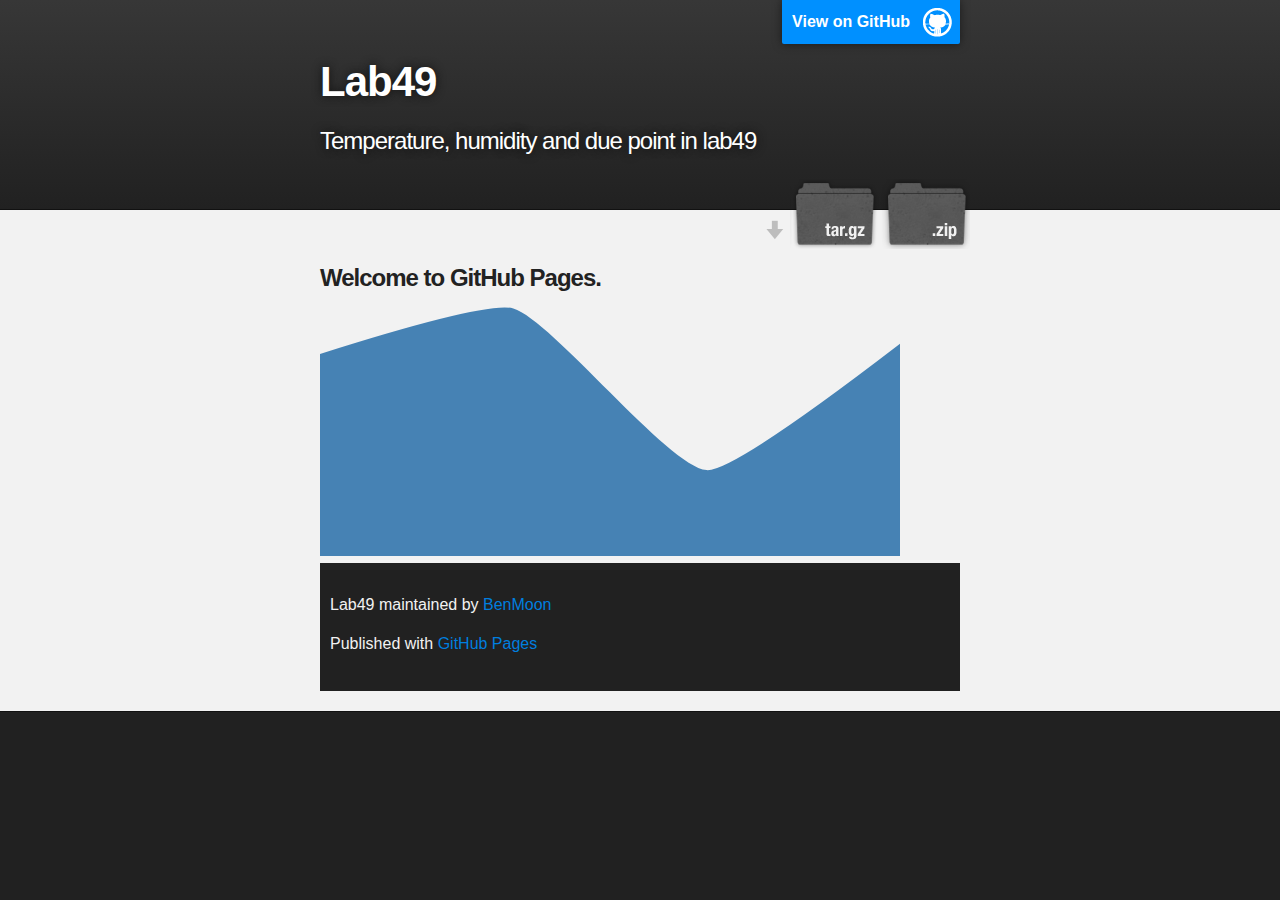
==== index.html @ 807cd0f6 "js" ====
<!DOCTYPE html>
<html>

  <head>
    <meta charset='utf-8' />
    <meta http-equiv="X-UA-Compatible" content="chrome=1" />
    <meta name="description" content="Lab49 : Temperature, humidity and due point in lab49" />

    <link rel="stylesheet" type="text/css" media="screen" href="stylesheets/stylesheet.css">

    <title>Lab49</title>
  </head>

  <body>

    <!-- HEADER -->
    <div id="header_wrap" class="outer">
        <header class="inner">
          <a id="forkme_banner" href="https://github.com/BenMoon/Lab49">View on GitHub</a>

          <h1 id="project_title">Lab49</h1>
          <h2 id="project_tagline">Temperature, humidity and due point in lab49</h2>

            <section id="downloads">
              <a class="zip_download_link" href="https://github.com/BenMoon/Lab49/zipball/master">Download this project as a .zip file</a>
              <a class="tar_download_link" href="https://github.com/BenMoon/Lab49/tarball/master">Download this project as a tar.gz file</a>
            </section>
        </header>
    </div>

    
<!-- MAIN CONTENT -->
<div id="main_content_wrap" class="outer">
<section id="main_content" class="inner">
<h3><a name="welcome-to-github-pages" class="anchor" href="#welcome-to-github-pages">
        <span class="octicon octicon-link"></span></a>Welcome to GitHub Pages.
</h3>


<script src="js/jquery-csv.js"></script>
<script src="js/d3.min.js"></script>
<script src="js/d3.layout.min.js"></script>
<script src="js/rickshaw.min.js"></script>

<div id="chart"></div>

<script>

var data = [ { x: 0, y: 40 }, { x: 1, y: 49 }, { x: 2, y: 17 }, { x: 3, y: 42 } ];

var graph = new Rickshaw.Graph( {
    element: document.querySelector("#chart"),
    width: 580,
    height: 250,
    series: [ {
        color: 'steelblue',
        data: data
    } ]
} );

graph.render();

</script>


    <!-- FOOTER  -->
    <div id="footer_wrap" class="outer">
      <footer class="inner">
        <p class="copyright">Lab49 maintained by <a href="https://github.com/BenMoon">BenMoon</a></p>
        <p>Published with <a href="http://pages.github.com">GitHub Pages</a></p>
      </footer>
    </div>

    

  </body>
</html>
---- stylesheets/stylesheet.css ----
/*******************************************************************************
Slate Theme for GitHub Pages
by Jason Costello, @jsncostello
*******************************************************************************/

@import url(pygment_trac.css);

/*******************************************************************************
MeyerWeb Reset
*******************************************************************************/

html, body, div, span, applet, object, iframe,
h1, h2, h3, h4, h5, h6, p, blockquote, pre,
a, abbr, acronym, address, big, cite, code,
del, dfn, em, img, ins, kbd, q, s, samp,
small, strike, strong, sub, sup, tt, var,
b, u, i, center,
dl, dt, dd, ol, ul, li,
fieldset, form, label, legend,
table, caption, tbody, tfoot, thead, tr, th, td,
article, aside, canvas, details, embed,
figure, figcaption, footer, header, hgroup,
menu, nav, output, ruby, section, summary,
time, mark, audio, video {
  margin: 0;
  padding: 0;
  border: 0;
  font: inherit;
  vertical-align: baseline;
}

/* HTML5 display-role reset for older browsers */
article, aside, details, figcaption, figure,
footer, header, hgroup, menu, nav, section {
  display: block;
}

ol, ul {
  list-style: none;
}

blockquote, q {
}

table {
  border-collapse: collapse;
  border-spacing: 0;
}

/*******************************************************************************
Theme Styles
*******************************************************************************/

body {
  box-sizing: border-box;
  color:#373737;
  background: #212121;
  font-size: 16px;
  font-family: 'Myriad Pro', Calibri, Helvetica, Arial, sans-serif;
  line-height: 1.5;
  -webkit-font-smoothing: antialiased;
}

h1, h2, h3, h4, h5, h6 {
  margin: 10px 0;
  font-weight: 700;
  color:#222222;
  font-family: 'Lucida Grande', 'Calibri', Helvetica, Arial, sans-serif;
  letter-spacing: -1px;
}

h1 {
  font-size: 36px;
  font-weight: 700;
}

h2 {
  padding-bottom: 10px;
  font-size: 32px;
  background: url('../images/bg_hr.png') repeat-x bottom;
}

h3 {
  font-size: 24px;
}

h4 {
  font-size: 21px;
}

h5 {
  font-size: 18px;
}

h6 {
  font-size: 16px;
}

p {
  margin: 10px 0 15px 0;
}

footer p {
  color: #f2f2f2;
}

a {
  text-decoration: none;
  color: #007edf;
  text-shadow: none;

  transition: color 0.5s ease;
  transition: text-shadow 0.5s ease;
  -webkit-transition: color 0.5s ease;
  -webkit-transition: text-shadow 0.5s ease;
  -moz-transition: color 0.5s ease;
  -moz-transition: text-shadow 0.5s ease;
  -o-transition: color 0.5s ease;
  -o-transition: text-shadow 0.5s ease;
  -ms-transition: color 0.5s ease;
  -ms-transition: text-shadow 0.5s ease;
}

#main_content a:hover {
  color: #0069ba;
  text-shadow: #0090ff 0px 0px 2px;
}

footer a:hover {
  color: #43adff;
  text-shadow: #0090ff 0px 0px 2px;
}

em {
  font-style: italic;
}

strong {
  font-weight: bold;
}

img {
  position: relative;
  margin: 0 auto;
  max-width: 739px;
  padding: 5px;
  margin: 10px 0 10px 0;
  border: 1px solid #ebebeb;

  box-shadow: 0 0 5px #ebebeb;
  -webkit-box-shadow: 0 0 5px #ebebeb;
  -moz-box-shadow: 0 0 5px #ebebeb;
  -o-box-shadow: 0 0 5px #ebebeb;
  -ms-box-shadow: 0 0 5px #ebebeb;
}

pre, code {
  width: 100%;
  color: #222;
  background-color: #fff;

  font-family: Monaco, "Bitstream Vera Sans Mono", "Lucida Console", Terminal, monospace;
  font-size: 14px;

  border-radius: 2px;
  -moz-border-radius: 2px;
  -webkit-border-radius: 2px;



}

pre {
  width: 100%;
  padding: 10px;
  box-shadow: 0 0 10px rgba(0,0,0,.1);
  overflow: auto;
}

code {
  padding: 3px;
  margin: 0 3px;
  box-shadow: 0 0 10px rgba(0,0,0,.1);
}

pre code {
  display: block;
  box-shadow: none;
}

blockquote {
  color: #666;
  margin-bottom: 20px;
  padding: 0 0 0 20px;
  border-left: 3px solid #bbb;
}

ul, ol, dl {
  margin-bottom: 15px
}

ul li {
  list-style: inside;
  padding-left: 20px;
}

ol li {
  list-style: decimal inside;
  padding-left: 20px;
}

dl dt {
  font-weight: bold;
}

dl dd {
  padding-left: 20px;
  font-style: italic;
}

dl p {
  padding-left: 20px;
  font-style: italic;
}

hr {
  height: 1px;
  margin-bottom: 5px;
  border: none;
  background: url('../images/bg_hr.png') repeat-x center;
}

table {
  border: 1px solid #373737;
  margin-bottom: 20px;
  text-align: left;
 }

th {
  font-family: 'Lucida Grande', 'Helvetica Neue', Helvetica, Arial, sans-serif;
  padding: 10px;
  background: #373737;
  color: #fff;
 }

td {
  padding: 10px;
  border: 1px solid #373737;
 }

form {
  background: #f2f2f2;
  padding: 20px;
}

img {
  width: 100%;
  max-width: 100%;
}

/*******************************************************************************
Full-Width Styles
*******************************************************************************/

.outer {
  width: 100%;
}

.inner {
  position: relative;
  max-width: 640px;
  padding: 20px 10px;
  margin: 0 auto;
}

#forkme_banner {
  display: block;
  position: absolute;
  top:0;
  right: 10px;
  z-index: 10;
  padding: 10px 50px 10px 10px;
  color: #fff;
  background: url('../images/blacktocat.png') #0090ff no-repeat 95% 50%;
  font-weight: 700;
  box-shadow: 0 0 10px rgba(0,0,0,.5);
  border-bottom-left-radius: 2px;
  border-bottom-right-radius: 2px;
}

#header_wrap {
  background: #212121;
  background: -moz-linear-gradient(top, #373737, #212121);
  background: -webkit-linear-gradient(top, #373737, #212121);
  background: -ms-linear-gradient(top, #373737, #212121);
  background: -o-linear-gradient(top, #373737, #212121);
  background: linear-gradient(top, #373737, #212121);
}

#header_wrap .inner {
  padding: 50px 10px 30px 10px;
}

#project_title {
  margin: 0;
  color: #fff;
  font-size: 42px;
  font-weight: 700;
  text-shadow: #111 0px 0px 10px;
}

#project_tagline {
  color: #fff;
  font-size: 24px;
  font-weight: 300;
  background: none;
  text-shadow: #111 0px 0px 10px;
}

#downloads {
  position: absolute;
  width: 210px;
  z-index: 10;
  bottom: -40px;
  right: 0;
  height: 70px;
  background: url('../images/icon_download.png') no-repeat 0% 90%;
}

.zip_download_link {
  display: block;
  float: right;
  width: 90px;
  height:70px;
  text-indent: -5000px;
  overflow: hidden;
  background: url(../images/sprite_download.png) no-repeat bottom left;
}

.tar_download_link {
  display: block;
  float: right;
  width: 90px;
  height:70px;
  text-indent: -5000px;
  overflow: hidden;
  background: url(../images/sprite_download.png) no-repeat bottom right;
  margin-left: 10px;
}

.zip_download_link:hover {
  background: url(../images/sprite_download.png) no-repeat top left;
}

.tar_download_link:hover {
  background: url(../images/sprite_download.png) no-repeat top right;
}

#main_content_wrap {
  background: #f2f2f2;
  border-top: 1px solid #111;
  border-bottom: 1px solid #111;
}

#main_content {
  padding-top: 40px;
}

#footer_wrap {
  background: #212121;
}



/*******************************************************************************
Small Device Styles
*******************************************************************************/

@media screen and (max-width: 480px) {
  body {
    font-size:14px;
  }

  #downloads {
    display: none;
  }

  .inner {
    min-width: 320px;
    max-width: 480px;
  }

  #project_title {
  font-size: 32px;
  }

  h1 {
    font-size: 28px;
  }

  h2 {
    font-size: 24px;
  }

  h3 {
    font-size: 21px;
  }

  h4 {
    font-size: 18px;
  }

  h5 {
    font-size: 14px;
  }

  h6 {
    font-size: 12px;
  }

  code, pre {
    min-width: 320px;
    max-width: 480px;
    font-size: 11px;
  }

}
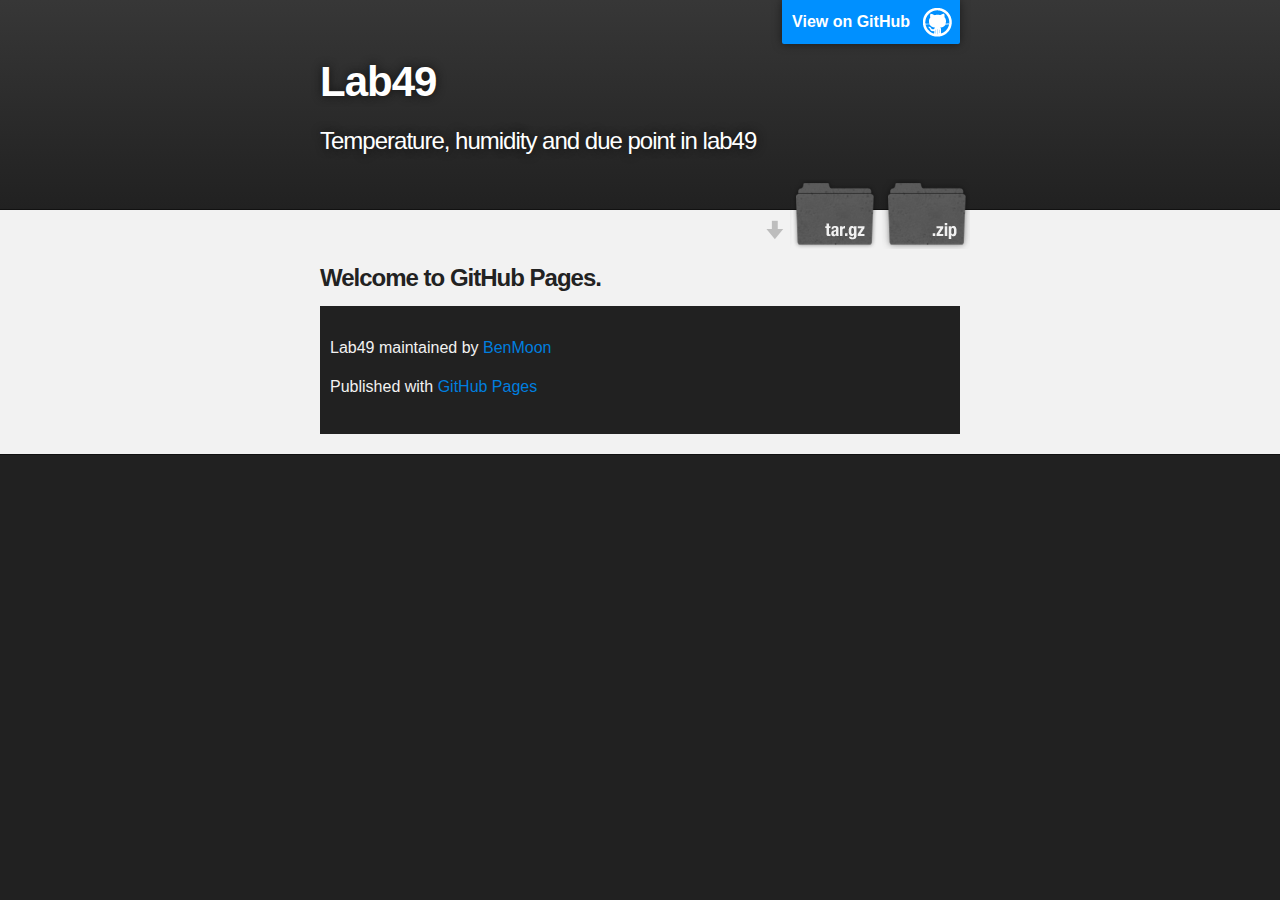
==== commit 50e50d0d: "js" ====
--- a/index.html
+++ b/index.html
@@ -37,6 +37,8 @@
 </h3>
 
 
+
+<script src="http://ajax.googleapis.com/ajax/libs/jquery/1.10.2/jquery.min.js"></script>
 <script src="js/jquery-csv.js"></script>
 <script src="js/d3.min.js"></script>
 <script src="js/d3.layout.min.js"></script>
@@ -46,7 +48,31 @@
 
 <script>
 
-var data = [ { x: 0, y: 40 }, { x: 1, y: 49 }, { x: 2, y: 17 }, { x: 3, y: 42 } ];
+    /*
+    var data = [ { x: 1910, y: 92228531 }, 
+                 { x: 1920, y: 106021568 }, 
+                 { x: 1930, y: 123202660 }, 
+                 { x: 1940, y: 132165129 }, 
+                 { x: 1950, y: 151325798 }, 
+                 { x: 1960, y: 179323175 }, 
+                 { x: 1970, y: 203211926 }, 
+                 { x: 1980, y: 226545805 }, 
+                 { x: 1990, y: 248709873 }, 
+                 { x: 2000, y: 281421906 }, 
+                 { x: 2010, y: 308745538 } ];
+    */
+
+    var data = [ [ 1910, 92228531 ], 
+                 [ 1920, 106021568 ], 
+                 [ 1930, 123202660 ], 
+                 [ 1940, 132165129 ], 
+                 [ 1950, 151325798 ], 
+                 [ 1960, 179323175 ], 
+                 [ 1970, 203211926 ], 
+                 [ 1980, 226545805 ], 
+                 [ 1990, 248709873 ], 
+                 [ 2000, 281421906 ], 
+                 [ 2010, 308745538 ] ];
 
 var graph = new Rickshaw.Graph( {
     element: document.querySelector("#chart"),
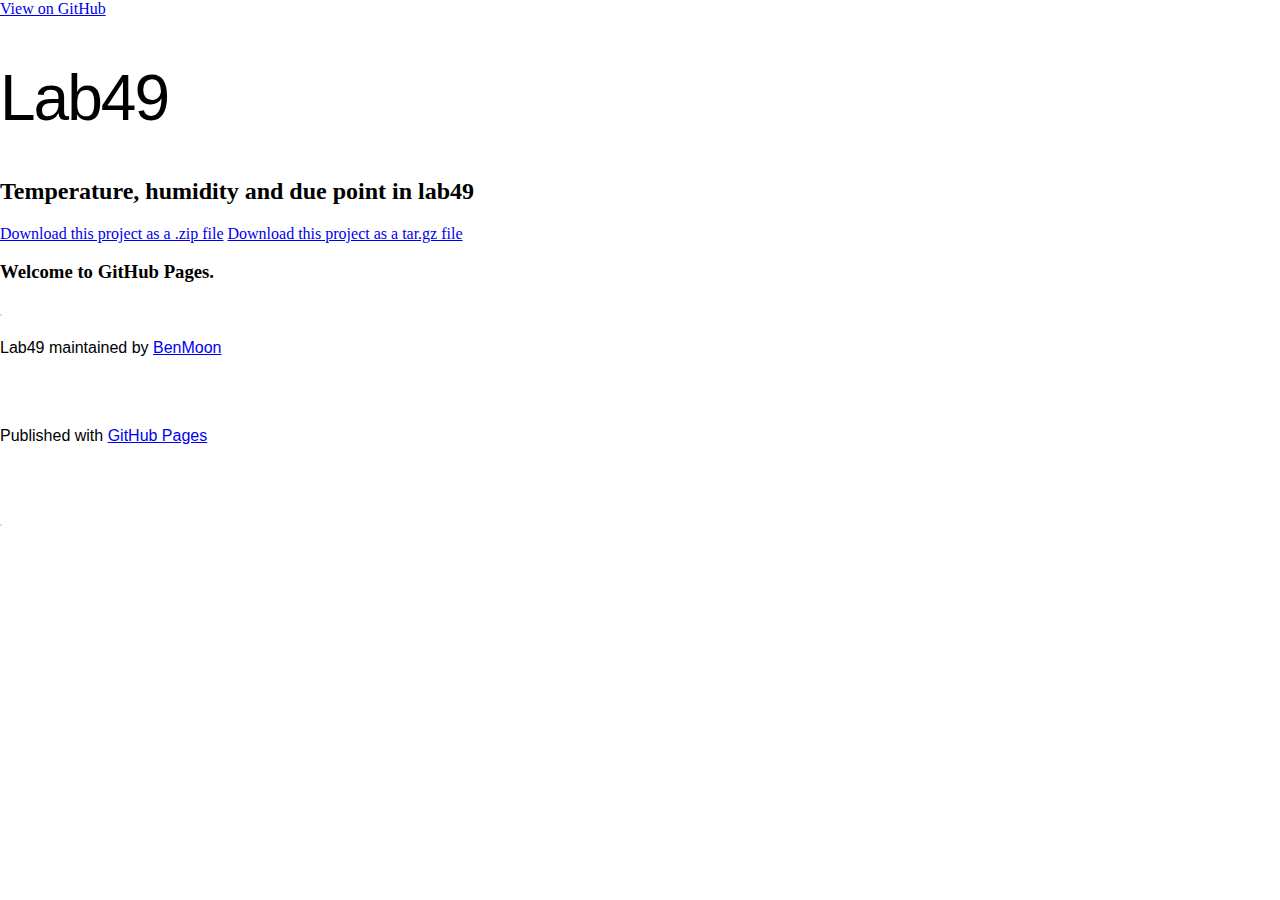
==== commit fcf9fa31: "data.tsv" ====
--- a/index.html
+++ b/index.html
@@ -1,5 +1,5 @@
 <!DOCTYPE html>
-<html>
+<!--html>
 
   <head>
     <meta charset='utf-8' />
@@ -99,5 +99,26 @@
 
     
 
-  </body>
+</body-->
+
+<!doctype html>
+<head>
+<link rel="stylesheet" type="text/css" href="multiseries.css">
+<link rel="stylesheet" type="text/css" href="http://raw.github.com/shutterstock/rickshaw/master/rickshaw.css">
+<link rel="stylesheet" type="text/css" href="http://raw.github.com/shutterstock/rickshaw/master/src/css/graph.css">
+<link rel="stylesheet" type="text/css" href="http://raw.github.com/shutterstock/rickshaw/master/src/css/detail.css">
+<link rel="stylesheet" type="text/css" href="http://raw.github.com/shutterstock/rickshaw/master/src/css/legend.css">
+</head>
+<body>
+<div id="chart_container">
+<div id="y_axis" class="plain"></div>
+<div id="chart"></div>
+<div id="legend"></div>
+</div>
+<div id="rawdata"></div>
+ 
+<script src="http://d3js.org/d3.v3.js"></script>
+<script src="http://raw.github.com/shutterstock/rickshaw/master/rickshaw.min.js"></script>
+<script src="multiseries.js"></script>
+</body>
 </html>
--- a/multiseries.css
+++ b/multiseries.css
@@ -0,0 +1,68 @@
+body {
+margin: 0 auto 0 auto;
+}
+ 
+h1 {
+font-family: 'Helvetica Neue', Helvetica, sans-serif;
+font-size: 64px;
+font-weight: 300;
+height: 74px;
+letter-spacing: -2px;
+}
+ 
+p {
+font-family: 'Helvetica Neue', Helvetica, sans-serif;
+height: 72px;
+line-height: 24px;
+}
+ 
+aside {
+color: #636363;
+display: block;
+font-family: 'Helvetica Neue', Helvetica, sans-serif;
+font-size: 13px;
+height: 16px;
+left: 780px;
+text-align: right;
+}
+ 
+#chart {
+display: inline-block;
+position: relative;
+margin: 0;
+border: 1px solid #dedede;
+}
+ 
+.rickshaw_graph .x_tick {
+position: absolute;
+top: 0;
+bottom: 0;
+border-left: 1px dotted rgba(0, 0, 0, 0.2);
+pointer-events: none;
+}
+.rickshaw_graph .x_tick .title {
+position: absolute;
+white-space: nowrap;
+margin-left: 3px;
+bottom: 1px;
+}
+ 
+#chart_container {
+display: inline;
+position: relative;
+}
+ 
+.y_grid {
+display: none;
+}
+ 
+#y_axis {
+position: absolute;
+width: 40px;
+left: -40px;
+}
+ 
+#legend {
+vertical-align: top;
+display: inline-block;
+}
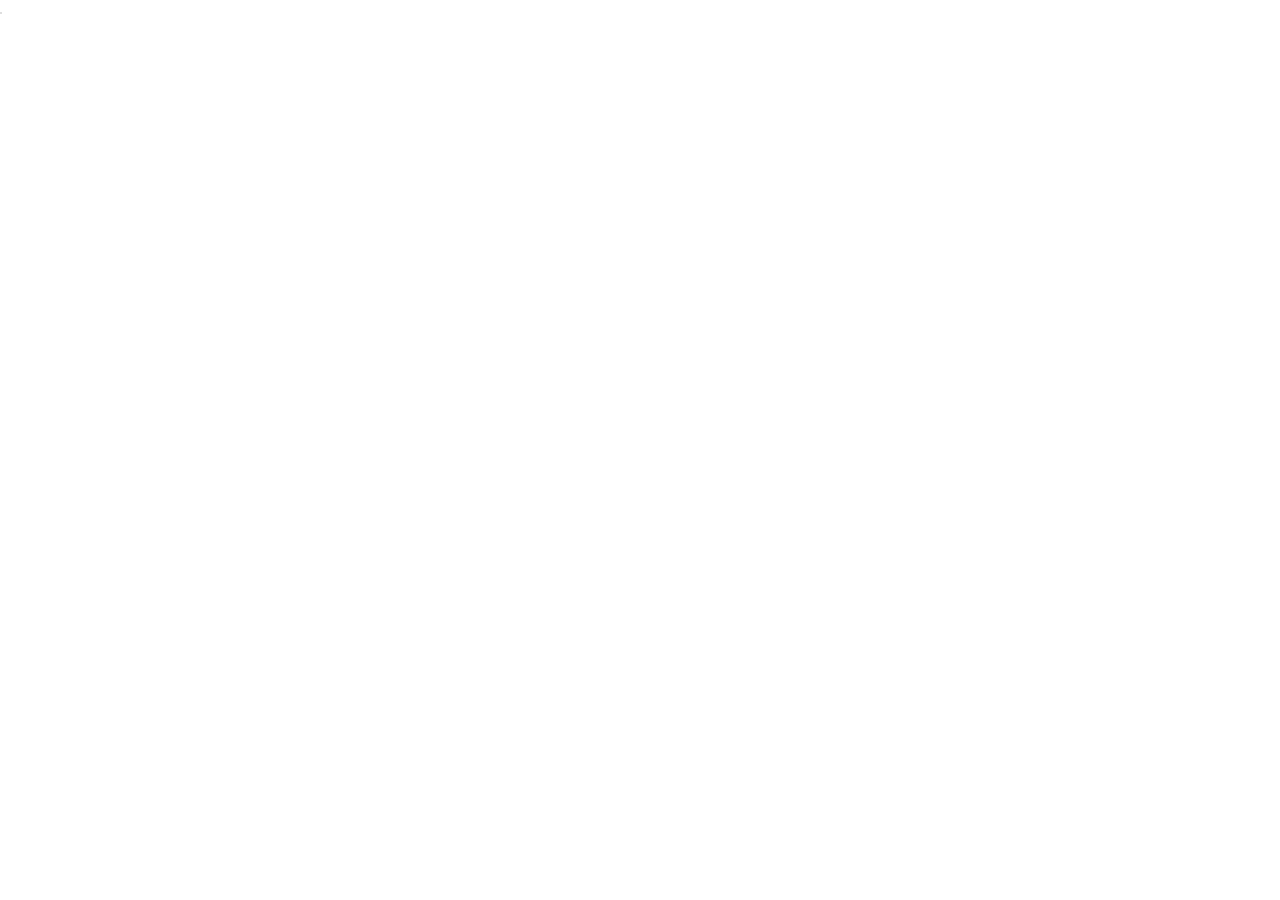
==== commit a3d291eb: "data.tsv" ====
--- a/index.html
+++ b/index.html
@@ -1,106 +1,3 @@
-<!DOCTYPE html>
-<!--html>
-
-  <head>
-    <meta charset='utf-8' />
-    <meta http-equiv="X-UA-Compatible" content="chrome=1" />
-    <meta name="description" content="Lab49 : Temperature, humidity and due point in lab49" />
-
-    <link rel="stylesheet" type="text/css" media="screen" href="stylesheets/stylesheet.css">
-
-    <title>Lab49</title>
-  </head>
-
-  <body>
-
-    <!-- HEADER -->
-    <div id="header_wrap" class="outer">
-        <header class="inner">
-          <a id="forkme_banner" href="https://github.com/BenMoon/Lab49">View on GitHub</a>
-
-          <h1 id="project_title">Lab49</h1>
-          <h2 id="project_tagline">Temperature, humidity and due point in lab49</h2>
-
-            <section id="downloads">
-              <a class="zip_download_link" href="https://github.com/BenMoon/Lab49/zipball/master">Download this project as a .zip file</a>
-              <a class="tar_download_link" href="https://github.com/BenMoon/Lab49/tarball/master">Download this project as a tar.gz file</a>
-            </section>
-        </header>
-    </div>
-
-    
-<!-- MAIN CONTENT -->
-<div id="main_content_wrap" class="outer">
-<section id="main_content" class="inner">
-<h3><a name="welcome-to-github-pages" class="anchor" href="#welcome-to-github-pages">
-        <span class="octicon octicon-link"></span></a>Welcome to GitHub Pages.
-</h3>
-
-
-
-<script src="http://ajax.googleapis.com/ajax/libs/jquery/1.10.2/jquery.min.js"></script>
-<script src="js/jquery-csv.js"></script>
-<script src="js/d3.min.js"></script>
-<script src="js/d3.layout.min.js"></script>
-<script src="js/rickshaw.min.js"></script>
-
-<div id="chart"></div>
-
-<script>
-
-    /*
-    var data = [ { x: 1910, y: 92228531 }, 
-                 { x: 1920, y: 106021568 }, 
-                 { x: 1930, y: 123202660 }, 
-                 { x: 1940, y: 132165129 }, 
-                 { x: 1950, y: 151325798 }, 
-                 { x: 1960, y: 179323175 }, 
-                 { x: 1970, y: 203211926 }, 
-                 { x: 1980, y: 226545805 }, 
-                 { x: 1990, y: 248709873 }, 
-                 { x: 2000, y: 281421906 }, 
-                 { x: 2010, y: 308745538 } ];
-    */
-
-    var data = [ [ 1910, 92228531 ], 
-                 [ 1920, 106021568 ], 
-                 [ 1930, 123202660 ], 
-                 [ 1940, 132165129 ], 
-                 [ 1950, 151325798 ], 
-                 [ 1960, 179323175 ], 
-                 [ 1970, 203211926 ], 
-                 [ 1980, 226545805 ], 
-                 [ 1990, 248709873 ], 
-                 [ 2000, 281421906 ], 
-                 [ 2010, 308745538 ] ];
-
-var graph = new Rickshaw.Graph( {
-    element: document.querySelector("#chart"),
-    width: 580,
-    height: 250,
-    series: [ {
-        color: 'steelblue',
-        data: data
-    } ]
-} );
-
-graph.render();
-
-</script>
-
-
-    <!-- FOOTER  -->
-    <div id="footer_wrap" class="outer">
-      <footer class="inner">
-        <p class="copyright">Lab49 maintained by <a href="https://github.com/BenMoon">BenMoon</a></p>
-        <p>Published with <a href="http://pages.github.com">GitHub Pages</a></p>
-      </footer>
-    </div>
-
-    
-
-</body-->
-
 <!doctype html>
 <head>
 <link rel="stylesheet" type="text/css" href="multiseries.css">
@@ -121,4 +18,3 @@
 <script src="http://raw.github.com/shutterstock/rickshaw/master/rickshaw.min.js"></script>
 <script src="multiseries.js"></script>
 </body>
-</html>
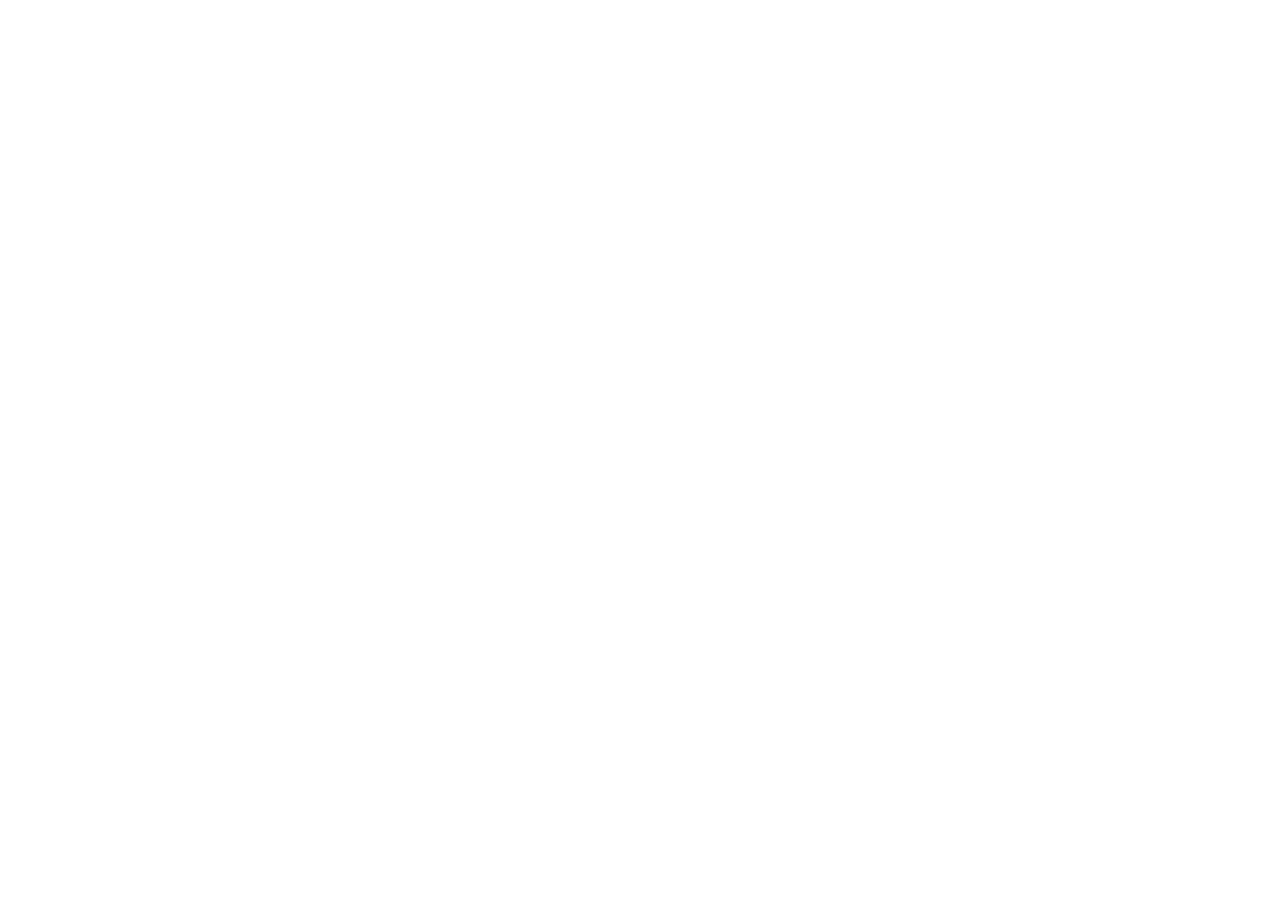
==== commit e6ae4374: "hover" ====
--- a/index.html
+++ b/index.html
@@ -1,20 +1,42 @@
 <!doctype html>
+<html>
 <head>
-<link rel="stylesheet" type="text/css" href="multiseries.css">
+<meta http-equiv="Content-Type" content="text/html; charset=utf-8" />
+<!--link rel="stylesheet" type="text/css" href="multiseries.css"-->
+<!--link type="text/css" rel="stylesheet" href="http://jqueryui.com/themes/base/jquery.ui.all.css"-->
 <link rel="stylesheet" type="text/css" href="http://raw.github.com/shutterstock/rickshaw/master/rickshaw.css">
 <link rel="stylesheet" type="text/css" href="http://raw.github.com/shutterstock/rickshaw/master/src/css/graph.css">
 <link rel="stylesheet" type="text/css" href="http://raw.github.com/shutterstock/rickshaw/master/src/css/detail.css">
 <link rel="stylesheet" type="text/css" href="http://raw.github.com/shutterstock/rickshaw/master/src/css/legend.css">
+<link rel="stylesheet" type="text/css" href="https://github.com/shutterstock/rickshaw/blob/master/examples/css/lines.css">
+
+<script src="js/rickshaw.js"></script>
+<!--script
+src="http://raw.github.com/shutterstock/rickshaw/master/rickshaw.min.js"></script-->
+<script src="http://d3js.org/d3.v3.js" charset="utf-8"></script>
+<script src="https://ajax.googleapis.com/ajax/libs/jquery/1.6.2/jquery.min.js"></script>
+<script src="https://ajax.googleapis.com/ajax/libs/jqueryui/1.8.15/jquery-ui.min.js"></script>
+
+<style>
+    .rickshaw_graph .detail .x_label { display: none }
+    .rickshaw_graph .detail .item { line-height: 1.4; padding: 0.5em }
+    .detail_swatch { float: right; display: inline-block; width: 10px; height: 10px; margin: 0 4px 0 0 }
+    .rickshaw_graph .detail .date { color: #a0a0a0 }
+</style>
+
 </head>
+
 <body>
+
 <div id="chart_container">
-<div id="y_axis" class="plain"></div>
-<div id="chart"></div>
-<div id="legend"></div>
+    <div id="chart"></div>
+    <div id="legend_container">
+        <div id="smoother" title="Smoothing"></div>
+        <div id="legend"></div>
+    </div>
+    <div id="slider"></div>
 </div>
-<div id="rawdata"></div>
- 
-<script src="http://d3js.org/d3.v3.js"></script>
-<script src="http://raw.github.com/shutterstock/rickshaw/master/rickshaw.min.js"></script>
+
 <script src="multiseries.js"></script>
 </body>
+</html>
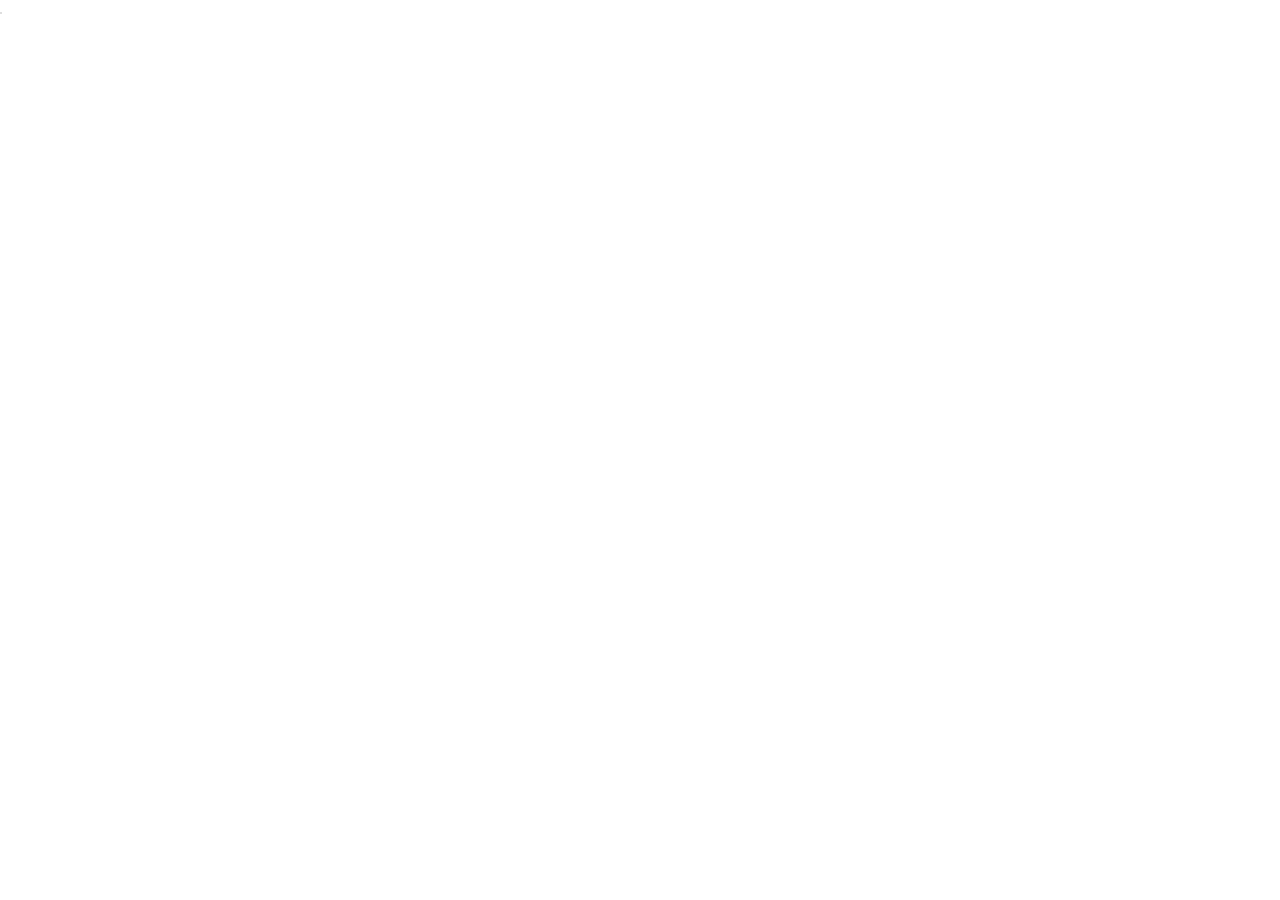
==== commit dd797fbc: "hover" ====
--- a/index.html
+++ b/index.html
@@ -2,40 +2,77 @@
 <html>
 <head>
 <meta http-equiv="Content-Type" content="text/html; charset=utf-8" />
-<!--link rel="stylesheet" type="text/css" href="multiseries.css"-->
-<!--link type="text/css" rel="stylesheet" href="http://jqueryui.com/themes/base/jquery.ui.all.css"-->
-<link rel="stylesheet" type="text/css" href="http://raw.github.com/shutterstock/rickshaw/master/rickshaw.css">
+
+<link rel="stylesheet" type="text/css" href="multiseries.css">
 <link rel="stylesheet" type="text/css" href="http://raw.github.com/shutterstock/rickshaw/master/src/css/graph.css">
 <link rel="stylesheet" type="text/css" href="http://raw.github.com/shutterstock/rickshaw/master/src/css/detail.css">
 <link rel="stylesheet" type="text/css" href="http://raw.github.com/shutterstock/rickshaw/master/src/css/legend.css">
-<link rel="stylesheet" type="text/css" href="https://github.com/shutterstock/rickshaw/blob/master/examples/css/lines.css">
 
-<script src="js/rickshaw.js"></script>
+
+
 <!--script
 src="http://raw.github.com/shutterstock/rickshaw/master/rickshaw.min.js"></script-->
 <script src="http://d3js.org/d3.v3.js" charset="utf-8"></script>
-<script src="https://ajax.googleapis.com/ajax/libs/jquery/1.6.2/jquery.min.js"></script>
-<script src="https://ajax.googleapis.com/ajax/libs/jqueryui/1.8.15/jquery-ui.min.js"></script>
+<script src="js/rickshaw.js"></script>
+<!--script src="https://ajax.googleapis.com/ajax/libs/jquery/1.6.2/jquery.min.js"></script>
+<script
+    src="https://ajax.googleapis.com/ajax/libs/jqueryui/1.8.15/jquery-ui.min.js"></script-->
 
-<style>
-    .rickshaw_graph .detail .x_label { display: none }
-    .rickshaw_graph .detail .item { line-height: 1.4; padding: 0.5em }
-    .detail_swatch { float: right; display: inline-block; width: 10px; height: 10px; margin: 0 4px 0 0 }
-    .rickshaw_graph .detail .date { color: #a0a0a0 }
-</style>
+    <style>
+		body { 
+			font-family: Arial, sans-serif 
+		}
+		#chart_container {
+			width: 960px;
+		}
+		.swatch {
+			display: inline-block;
+			width: 10px;
+			height: 10px;
+			margin: 0 8px 0 0;
+		}
+		.label {
+			display: inline-block;
+		}
+		.line {
+			display: inline-block;
+			margin: 0 0 0 30px;
+		}
+		#legend {
+			text-align: center;
+		}
+		.rickshaw_graph .detail {
+			background: none;
+                }
+                #y_axis {
+                    position: absolute;
+                    top: 0;
+                    bottom: 0;
+                    width: 40px;
+                }
+	</style>
+
+
 
 </head>
 
 <body>
 
-<div id="chart_container">
+<!--div id="chart_container">
     <div id="chart"></div>
     <div id="legend_container">
         <div id="smoother" title="Smoothing"></div>
         <div id="legend"></div>
     </div>
+    <div id="y_axis"></div>
     <div id="slider"></div>
+</div-->
+<div id="chart_container">
+<div id="y_axis" class="plain"></div>
+<div id="chart"></div>
+<div id="legend"></div>
 </div>
+<div id="rawdata"></div>
 
 <script src="multiseries.js"></script>
 </body>
--- a/multiseries.css
+++ b/multiseries.css
@@ -0,0 +1,68 @@
+body {
+margin: 0 auto 0 auto;
+}
+ 
+h1 {
+font-family: 'Helvetica Neue', Helvetica, sans-serif;
+font-size: 64px;
+font-weight: 300;
+height: 74px;
+letter-spacing: -2px;
+}
+ 
+p {
+font-family: 'Helvetica Neue', Helvetica, sans-serif;
+height: 72px;
+line-height: 24px;
+}
+ 
+aside {
+color: #636363;
+display: block;
+font-family: 'Helvetica Neue', Helvetica, sans-serif;
+font-size: 13px;
+height: 16px;
+left: 780px;
+text-align: right;
+}
+ 
+#chart {
+display: inline-block;
+position: relative;
+margin: 0;
+border: 1px solid #dedede;
+}
+ 
+.rickshaw_graph .x_tick {
+position: absolute;
+top: 0;
+bottom: 0;
+border-left: 1px dotted rgba(0, 0, 0, 0.2);
+pointer-events: none;
+}
+.rickshaw_graph .x_tick .title {
+position: absolute;
+white-space: nowrap;
+margin-left: 3px;
+bottom: 1px;
+}
+ 
+#chart_container {
+display: inline;
+position: relative;
+}
+ 
+.y_grid {
+display: none;
+}
+ 
+#y_axis {
+position: absolute;
+width: 40px;
+left: -40px;
+}
+ 
+#legend {
+vertical-align: top;
+display: inline-block;
+}
